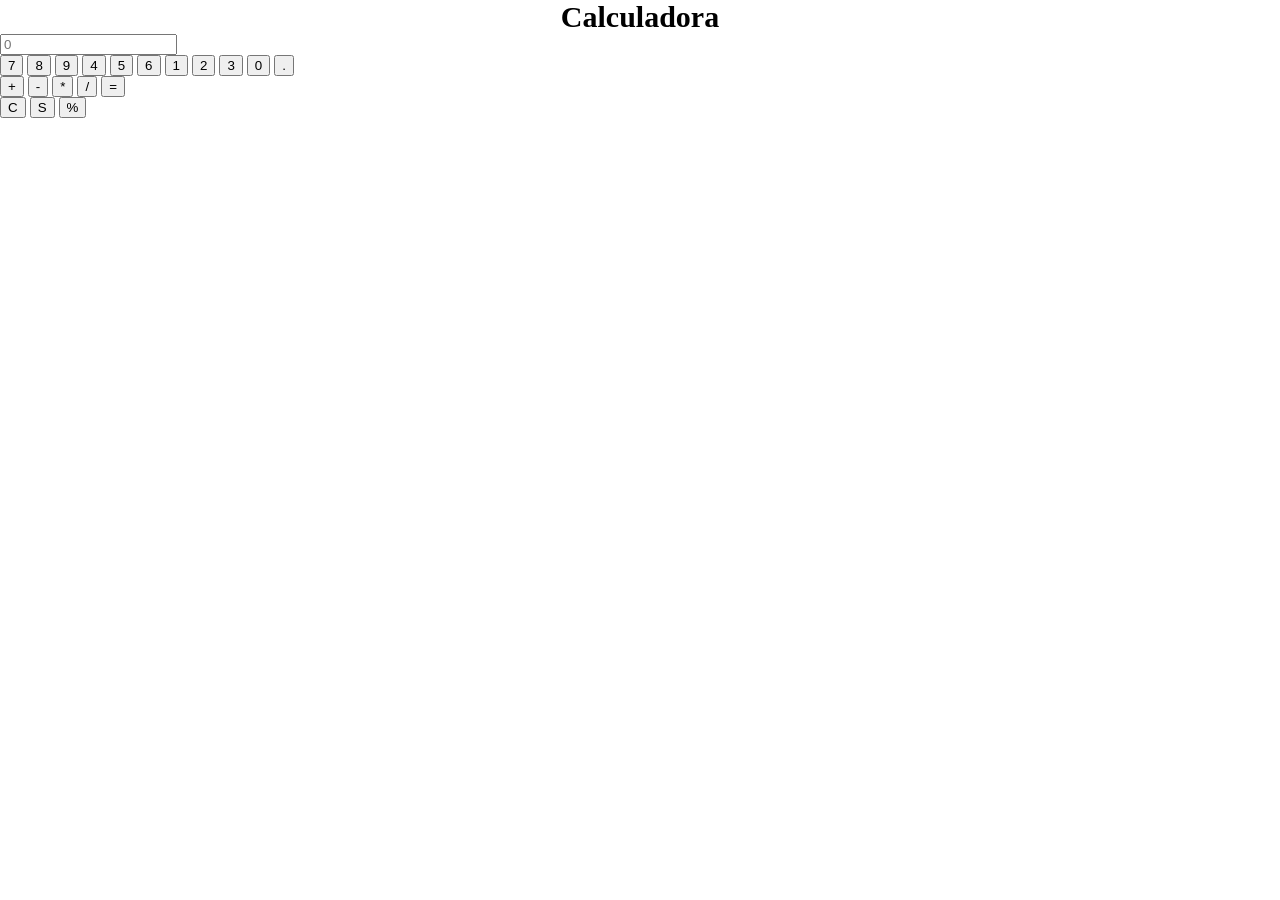
==== melhor-estruture.html @ c0a9601b "versao 1" ====
<!DOCTYPE html>
<html lang="en">
<head>
    <meta charset="UTF-8">
    <meta name="viewport" content="width=device-width, initial-scale=1.0">
    <meta name="author" content="Everson Anselmo Muianga">
    <meta name="description" content="calculadora do tipo normal">
    <meta name="keywords" content="calcular,especificar,jogar.">
    <link rel="stylesheet" href="estilo/desenho.css">
    <title>EmbersCALCulador</title>
</head>
<body>
 <main>
 <section class="calculadora">
     <h1>Calculadora</h1>
     <div class="display"><input type="text" placeholder="0" readonly>  </div>   
         <div class="botoes">
            <div class="numeros">
                <button>7</button>
                <button>8</button>
                <button>9</button>
                <button>4</button>
                <button>5</button>
                <button>6</button>
                <button>1</button>
                <button>2</button>
                <button>3</button>
                <button>0</button>
                <button>.</button>
            </div>
            <div class="operadores">
                <button class="operador">+</button>
                <button class="operador">-</button>
                <button class="operador">*</button>
                <button class="operador">/</button>
               <button class="operador">=</button>

            </div>
            <div class="acoes">
                
                <button id="limpar">C</button>
                <button id="apagar">S</button>
                <button id="percentagem">%</button>

            </div>

          </div> 

    </section>

 </main>
<script src="java-script/ligica.js"></script>
</body>
</html>
---- estilo/desenho.css ----
*{
    box-sizing: border-box;
    margin: 0;

}
boby{
    margin: 0; 
    padding: 0;
    color: #ffff;
    line-height: 1.4;
    font-family: 'Franklin Gothic Medium', 'Arial Narrow', Arial, sans-serif;
}
h1{
    text-align: center;
    font-size: 30px;
}



/* header{
    border: 3px solid blue;
    width: 95%;
    margin: auto;
}
input{
    border: 3px solid firebrick;
    width: 100%;
    font-size: 40px;
    background: #8885856b;
    padding: 1.9rem;
}

.calculator{
    margin-top: 20px;
    display: flex;
    border: 2px solid red;
    align-items: center;
}


.numeros{
    display: flex;
    border: 3px solid gray;
    align-items:center ;
    justify-content:space-between;
}

.numeros button{
padding: 20px;
flex: 1;
} */
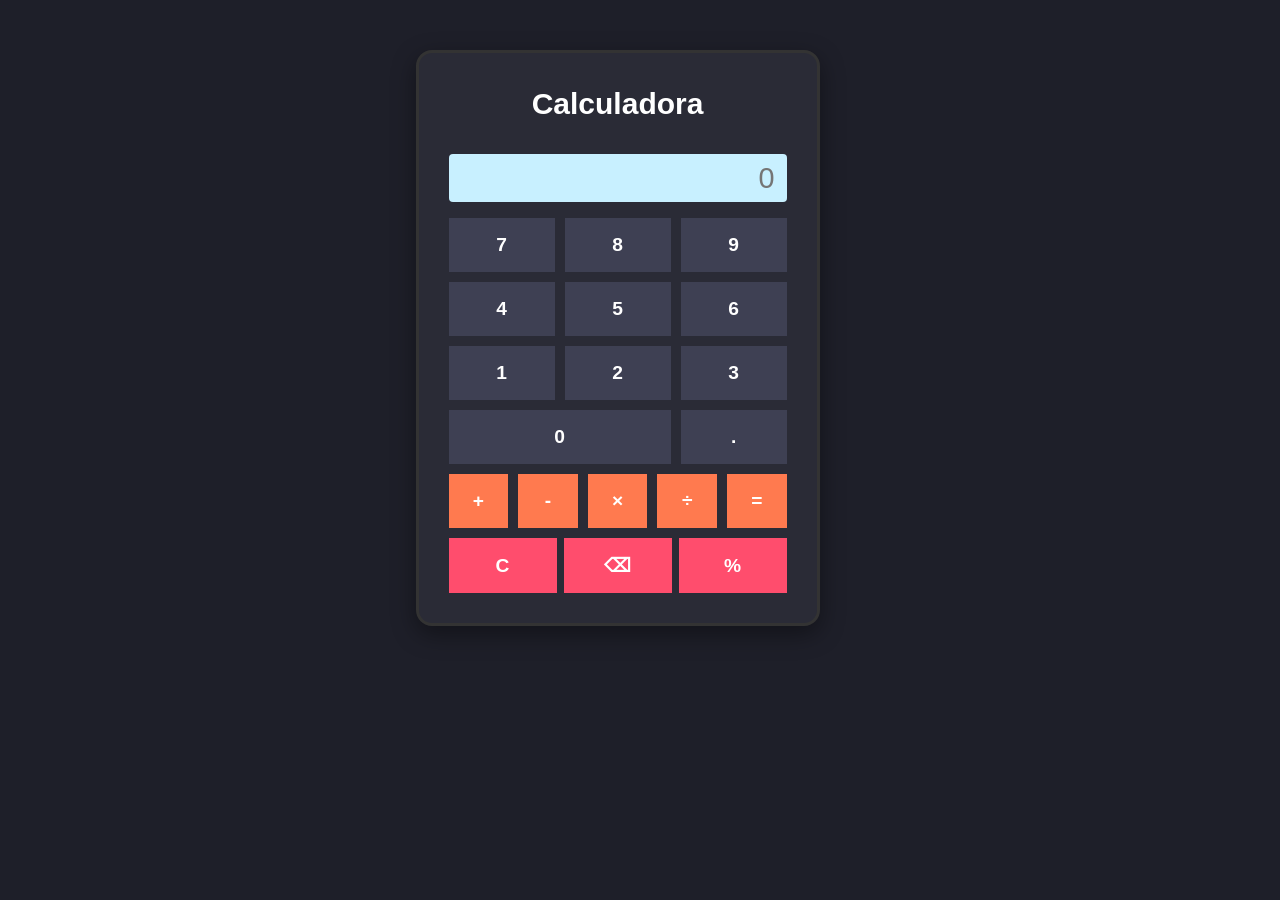
==== commit 6337f396: "adicionei os numeros no display" ====
--- a/melhor-estruture.html
+++ b/melhor-estruture.html
@@ -13,7 +13,7 @@
  <main>
  <section class="calculadora">
      <h1>Calculadora</h1>
-     <div class="display"><input type="text" placeholder="0" readonly>  </div>   
+     <div  class="display"><input id="display" type="text" placeholder="0" readonly>  </div>   
          <div class="botoes">
             <div class="numeros">
                 <button>7</button>
@@ -31,15 +31,15 @@
             <div class="operadores">
                 <button class="operador">+</button>
                 <button class="operador">-</button>
-                <button class="operador">*</button>
-                <button class="operador">/</button>
+                <button class="operador">&times;</button>
+                <button class="operador">&divide;</button>
                <button class="operador">=</button>
 
             </div>
             <div class="acoes">
                 
                 <button id="limpar">C</button>
-                <button id="apagar">S</button>
+                <button id="apagar">&#9003</button>
                 <button id="percentagem">%</button>
 
             </div>
--- a/estilo/desenho.css
+++ b/estilo/desenho.css
@@ -1,52 +1,125 @@
 *{
     box-sizing: border-box;
     margin: 0;
+    padding: o;
 
 }
-boby{
+body{
     margin: 0; 
     padding: 0;
     color: #ffff;
+    background: #1e1f29;
     line-height: 1.4;
     font-family: 'Franklin Gothic Medium', 'Arial Narrow', Arial, sans-serif;
+    display: flex;
+    align-items: center;
+    justify-content: center;
+    min-height: 60vh;
+    
 }
+main{
+    margin-top: 50px;
+}
+
 h1{
     text-align: center;
     font-size: 30px;
+    margin-bottom: 13px;
+    color: #fff;
 }
 
+.calculadora{
 
-
-/* header{
-    border: 3px solid blue;
-    width: 95%;
-    margin: auto;
+    background-color: #2a2b36;
+    width: 90%;
+    padding: 30px;
+    border: 3px solid #333;
+    border-radius: 16px;
+    display: flex;
+    flex-direction: column;
+    gap: 16px;
+    box-shadow: 0 8px 25px rgba(0,0,0,0.4);
 }
-input{
-    border: 3px solid firebrick;
+.display{
     width: 100%;
-    font-size: 40px;
-    background: #8885856b;
-    padding: 1.9rem;
 }
 
-.calculator{
-    margin-top: 20px;
-    display: flex;
-    border: 2px solid red;
-    align-items: center;
+input{
+    text-align: end;
+    font-size: 1.8rem;
+    width: 100%;
+    height: 3rem;
+    padding: 8px 12px;
+    background-color: #c8f0ff;
+    color: #111;
+    border: none;
+    outline: none;
+    border-radius: 4px;
+}
+.botoes{
+    /* border: double greenyellow 4px; */
+    display: grid; 
+    gap: 10px;
 }
 
+.numeros{
+    /* border: 3px solid goldenrod; */
+    display: grid;
+    grid-template-columns: repeat(3,1fr) ;
+    gap: 10px;
+}
+.numeros button:nth-child(10) {
+grid-column: span 2;
 
-.numeros{
-    display: flex;
-    border: 3px solid gray;
-    align-items:center ;
-    justify-content:space-between;
 }
 
-.numeros button{
-padding: 20px;
-flex: 1;
+/* .operadores{
+    display: grid;
+    grid-template-columns: repeat(3,1fr)
 } */
 
+.operadores{
+    display: grid;
+    grid-template-columns: repeat(5, 1fr);
+    gap: 10px;
+}
+
+.acoes{
+    /* border: 3px red dotted; */
+    display: grid;
+    gap: 7px;
+    grid-template-columns: repeat(3,1fr);         
+}
+
+button{
+    padding: 16px 0;
+    font-size: 1.2rem;
+    font-weight: bold;
+    background:#3e4053;
+    color: #fff;
+    cursor: pointer;
+    border: none;
+    transition: 0.12s;
+}
+button:hover{
+    background-color: #4f5170;
+    transform: translateY(-3px);
+}
+
+button:active{
+transform: scale(0.95);
+}
+/* cores especiais nesse caso dos operadores */
+.operador{
+    background: #ff7a4f;
+}
+.operador:hover{
+    background: #ff7a;
+}
+#limpar, #percentagem,#apagar{
+    background: #ff4d6d;
+    }
+
+    #limpar:hover, #percentagem:hover,#apagar:hover{
+        background: #ff7a;
+    }
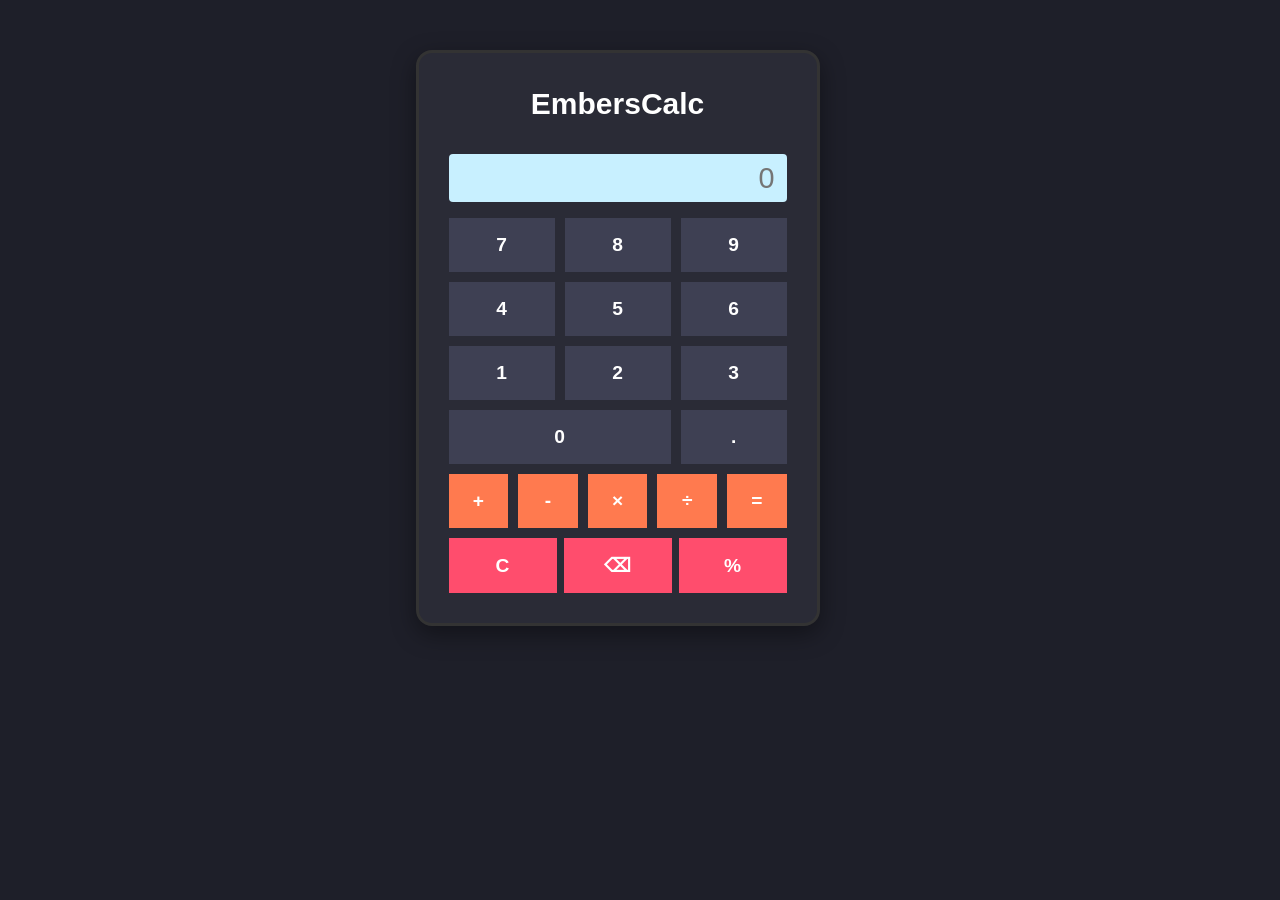
==== commit ca4b512f: "adaptei o js do codigo para o sistema ler ainda com algumas falhas no codigp" ====
--- a/melhor-estruture.html
+++ b/melhor-estruture.html
@@ -12,7 +12,7 @@
 <body>
  <main>
  <section class="calculadora">
-     <h1>Calculadora</h1>
+     <h1>EmbersCalc</h1>
      <div  class="display"><input id="display" type="text" placeholder="0" readonly>  </div>   
          <div class="botoes">
             <div class="numeros">
@@ -33,7 +33,7 @@
                 <button class="operador">-</button>
                 <button class="operador">&times;</button>
                 <button class="operador">&divide;</button>
-               <button class="operador">=</button>
+               <button id="igual" class="operador">=</button>
 
             </div>
             <div class="acoes">
--- a/estilo/desenho.css
+++ b/estilo/desenho.css
@@ -100,6 +100,7 @@
     cursor: pointer;
     border: none;
     transition: 0.12s;
+    cursor: pointer;
 }
 button:hover{
     background-color: #4f5170;
@@ -114,7 +115,7 @@
     background: #ff7a4f;
 }
 .operador:hover{
-    background: #ff7a;
+    background: #ff9675;
 }
 #limpar, #percentagem,#apagar{
     background: #ff4d6d;
